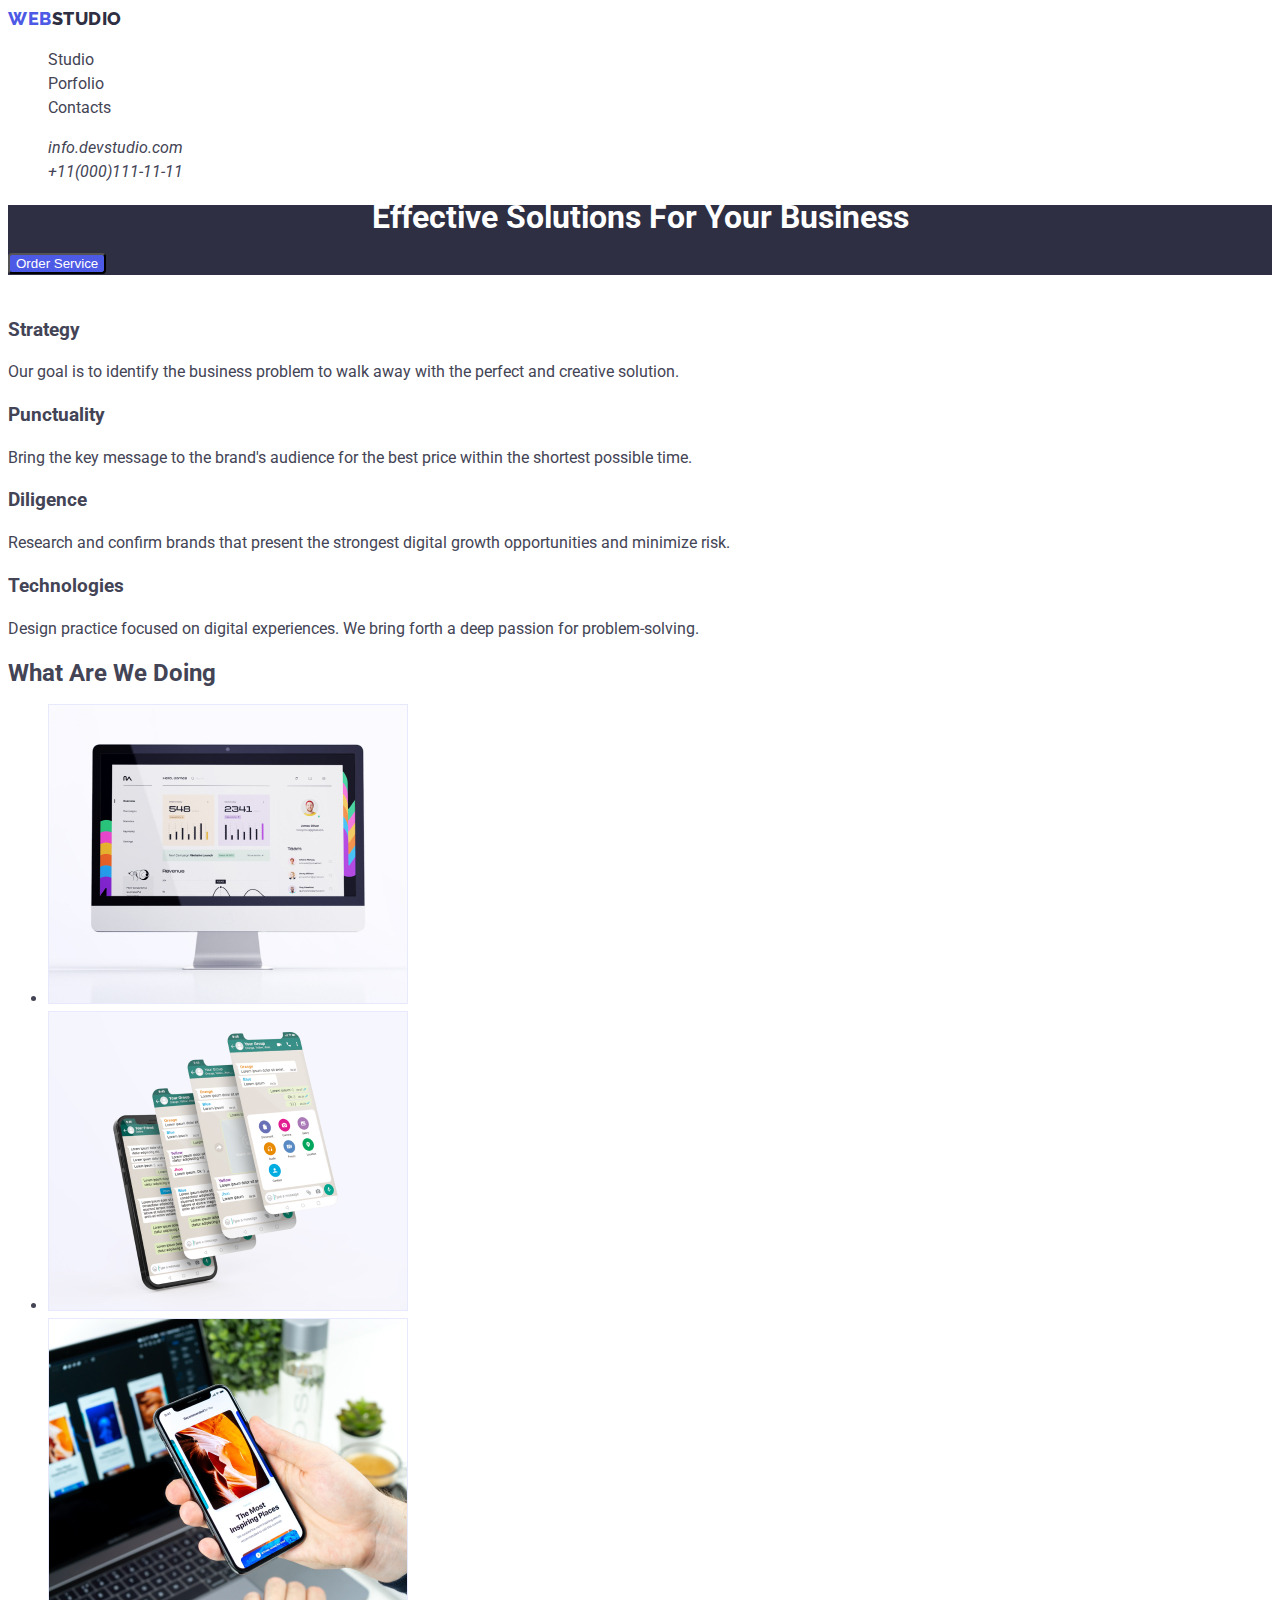
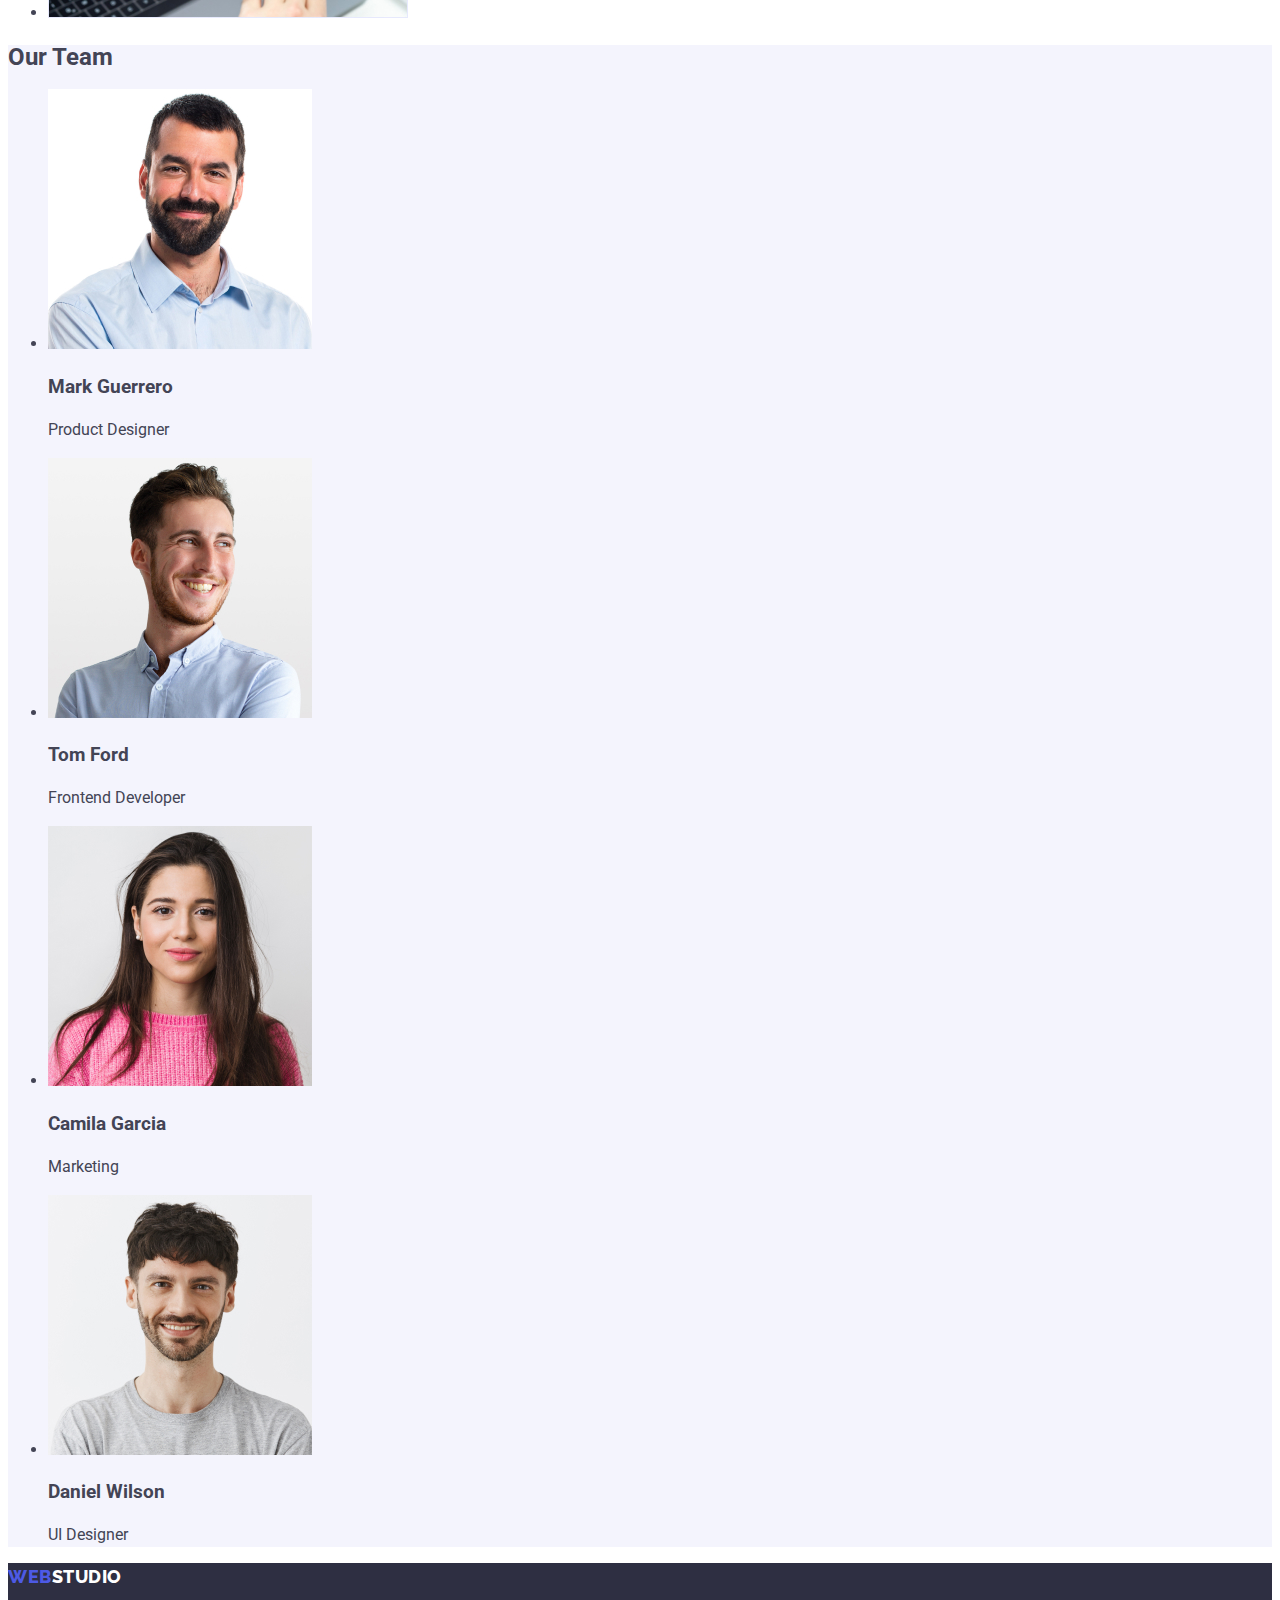
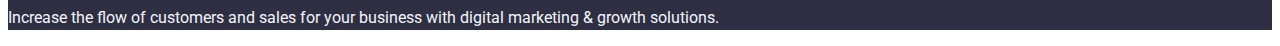
==== index.html @ 87ee0212 "firstcommit" ====
<!DOCTYPE html>
<html lang="en">
    <head>
        <title>Web Studio</title>
        <meta charset="utf-8" />
        <meta name="description" content="Studio Website" />
        <link rel="stylesheet" href="./css/styles.css"/>
        <link rel="stylesheet" href="modern-normalize.css" />
        <link href="https://fonts.googleapis.com/css2?family=Raleway:wght@800&family=Roboto:wght@400;500;700;900&display=swap"
            rel="stylesheet">
    </head>
    <body>
        <!--header-->
        <header class="main-header">
            <nav>
                <a class="main" href="index.html">WEB<span class="mainpage">STUDIO</span></a>
                  <ul class="link">
                    <li><a class="main-link active" href="index.html">Studio</a></li>
                    <li><a class="main-link" href="portfolio.html">Porfolio</a></li>
                    <li><a class="main-link" href="/">Contacts</a></li>
                  </ul>
            </nav>
            <address>
                <ul class="link">
                    <li><a class="main-link" href="/">info.devstudio.com</a></li>
                    <li><a class="main-link" href="/">+11(000)111-11-11</a></li>
                </ul>
            </address>
            </header>
        <!--Main Section-->
        <main>
            <section class="hero">
                <h1 class="heading">Effective Solutions For Your Business</h1>
                <button class="order" type="button">Order Service</button>
            </section>
    
            <section>
            <h2 hidden>Features</h2>
            <ul class="features">
                <li class="feature">
                    <h3>Strategy</h3>
                    <p class="description">Our goal is to identify the business
                    problem to walk away with the perfect
                    and creative solution.</p>
                </li>
            
                <li class="feature">
                    <h3>Punctuality</h3>
                    <p class="description">Bring the key message to the
                    brand's audience for the best price
                    within the shortest possible time.</p>
                </li>
            
                <li class="feature">
                    <h3>Diligence</h3>
                    <p class="description">Research and confirm brands that
                    present the strongest digital growth
                    opportunities and minimize risk.</p>
                </li>
            
                <li class="feature">
                    <h3>Technologies</h3>
                    <p class="description">Design practice focused on digital
                    experiences. We bring forth a deep
                    passion for problem-solving.</p>
                </li>
            </ul>
            </section>

            <section>
                <h2>What Are We Doing</h2>
                
                <ul>
                    <li class="task"><img src="images/tech1.jpg" alt="monitor" width="360"/></li>
                    <li class="task"><img src="images/tech2.jpg" alt="phoneapp" width="360"/></li>
                    <li class="task"><img src="images/tech3.jpg" alt="handyphone" width="360"/></li>
                </ul>
            </section>

            <section class="team">
                <h2>Our Team</h2>
                <ul class="teams">
                    <li><img class="member" src="images/team1.jpg" alt="Mark Guerrero" width="264"/>
                        <h3>Mark Guerrero</h3>
                        <p>Product Designer</p>
                    </li>
                    <li><img class="member" src="images/team2.jpg" alt="Tom Ford" width="264"/>
                        <h3>Tom Ford</h3>
                        <p>Frontend Developer</p>
                    </li>
                    <li>
                        <img class="member" src="images/team3.jpg" alt="Camila Garcia" width="264"/>
                        <h3>Camila Garcia</h3>
                        <p>Marketing</p>
                    </li>
                    <li>
                        <img class="member" src="images/team4.jpg" alt="Daniel Wilson" width="264"/>
                        <h3>Daniel Wilson</h3>
                        <p>UI Designer</p>
                    </li>
                </ul>    
            </section>
        </main>
        <!--Footer-->
        <footer class="footer">
            <a class="logo" href="index.html">WEB<span class="pagelogo">STUDIO</span></a>
            <p>Increase the flow of customers and
               sales for your business with digital
               marketing & growth solutions.</p>

        </footer>
    </body>
</html>
---- css/styles.css ----
:root {
  --primary: #4D5AE5;
  --cta: #404BBF;
  --dark: #2E2F42;
  --primary-text: #434455;
  --background-grey: #2E2F42;
  --background-white: #FFFFFF;
  --accent-color: #F4F4FD;
  --accent-cornflower: #E7E9FC;
}

body {
  font-family: 'Roboto', sans-serif;
  background-color: var(--background-white);
  color: var(--primary-text);
  font-size: 16px;
  line-height: 1.5em;
}

/* logoandfoot */
.main-link:hover,
.logo,
.main,
.pagelogo,
.mainpage {
  color: var(--cta);
  cursor: pointer;
  text-decoration: none;
}

.logo {
  color: var(--primary);
  font-family: 'Raleway', sans-serif;
  font-size: 18px;
  font-style: normal;
  font-weight: 800;
  line-height: 1.5;
  letter-spacing: 0.54px;
  text-transform: uppercase;
}

.pagelogo {
  color: white;
}

.main-link {
  color: var(--primary-text);
  text-decoration: none;
}

.link {
  list-style: none;
}

.hero,
.footer,
title {
  background-color: var(--background-grey);
  font-family: Roboto, sans-serif;
  color: var(--accent-color);
  text-decoration: none;
}

.heading {
  color: var(--background-white);
  text-align: center;
}
/* orderbtn */
.order {
  border-radius: 4px;
  background-color: var(--primary);
  color: var(--background-white);
}

.order:hover {
  background-color: var(--cta);
  color: var(--background-white)
}

.main {
  color: var(--primary);
  font-family: 'Raleway', sans-serif;
  font-size: 18px;
  font-style: normal;
  font-weight: 800;
  line-height: 1.2;
  letter-spacing: 0.54px;
  text-transform: uppercase;
}

.mainpage {
  color: var(--background-grey);
  font-family: Raleway;
  font-size: 18px;
  font-style: normal;
  font-weight: 800;
  line-height: 21px;
  letter-spacing: 0.54px;
  text-transform: uppercase;
}

.team {
  background-color: var(--accent-color);
}

.features {
  display: inline;
}
/* portfolio btn*/
.select {
  list-style: none;
}

.selects {
  border-radius: 4px;
  border: 1px solid var(--accent-cornflower);
  background: var(--accent-color);
  display: flex;
  padding: 12px 24px;
  justify-content: center;
  align-items: center;
  color: var(--primary);
  text-align: center;
  font-family: 'Roboto', sans-serif;
  font-size: 16px;
  font-style: normal;
  font-weight: 500;
  list-style: none;
}

.selects:hover {
  background-color: var(--primary);
  color: var(--background-white);
}
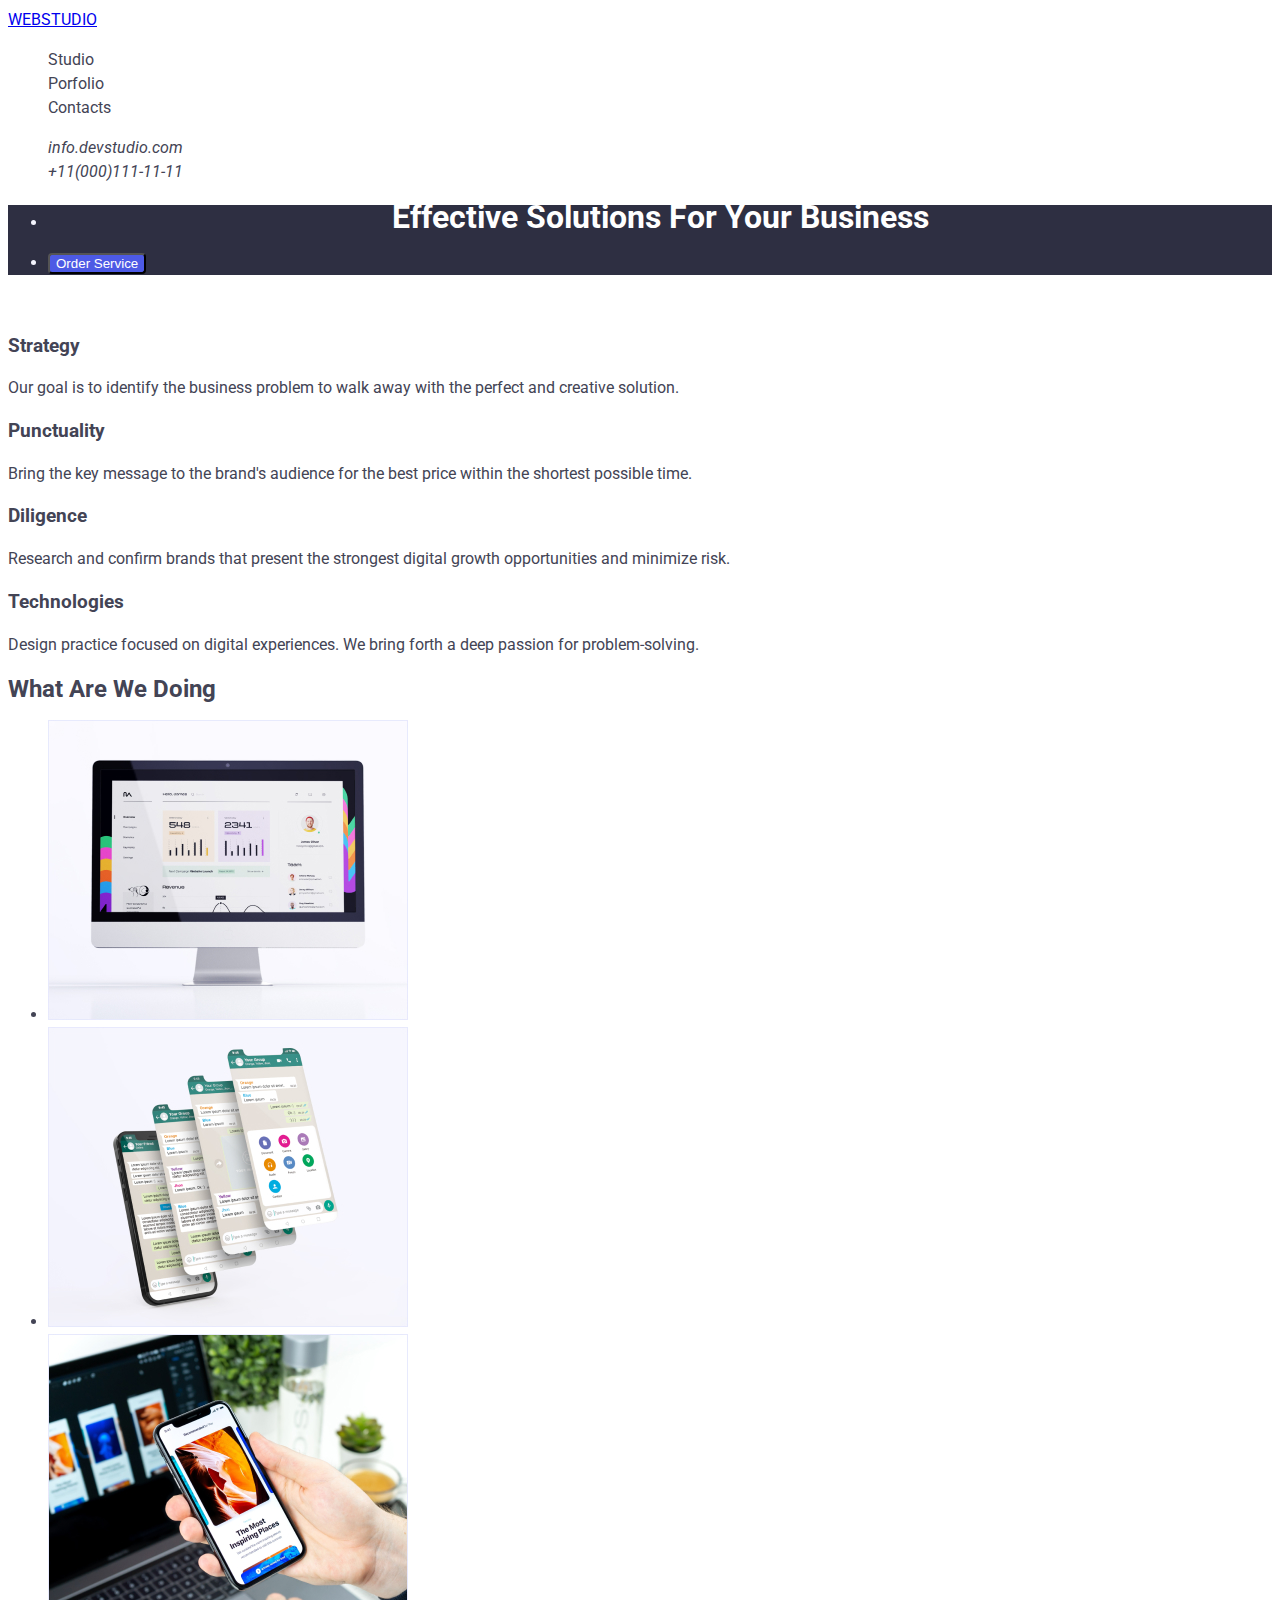
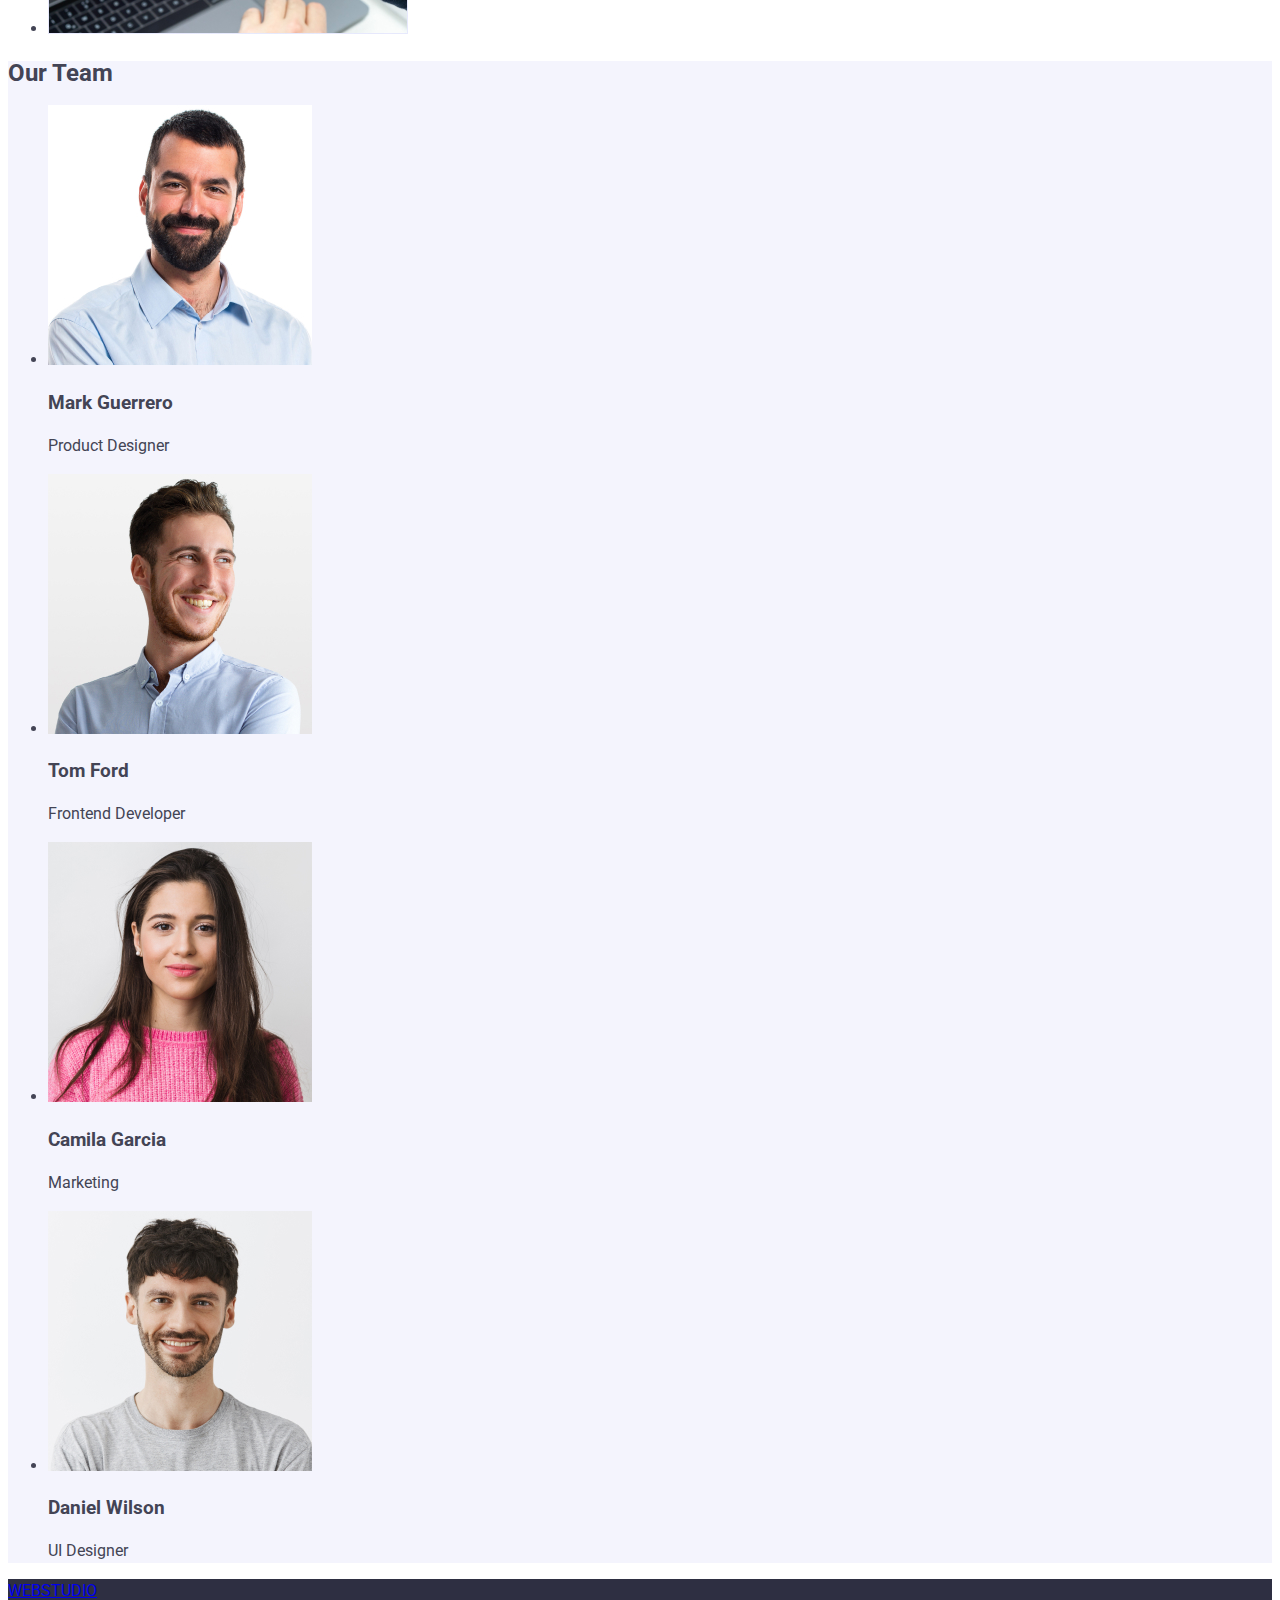
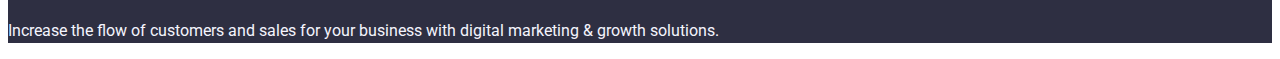
==== commit 6bc21cd3: "index" ====
--- a/index.html
+++ b/index.html
@@ -1,24 +1,28 @@
 <!DOCTYPE html>
 <html lang="en">
-    <head>
-        <title>Web Studio</title>
-        <meta charset="utf-8" />
-        <meta name="description" content="Studio Website" />
-        <link rel="stylesheet" href="./css/styles.css"/>
-        <link rel="stylesheet" href="modern-normalize.css" />
-        <link href="https://fonts.googleapis.com/css2?family=Raleway:wght@800&family=Roboto:wght@400;500;700;900&display=swap"
-            rel="stylesheet">
-    </head>
-    <body>
+
+<head>
+    <title>Web Studio</title>
+    <meta charset="utf-8" />
+    <meta name="description" content="Studio Website" />
+    <link rel="stylesheet" href="./css/styles.css" />
+    <link rel="stylesheet" href="modern-normalize.css" />
+    <link
+        href="https://fonts.googleapis.com/css2?family=Raleway:wght@800&family=Roboto:wght@400;500;700;900&display=swap"
+        rel="stylesheet">
+</head>
+
+<body>
+    <div class="container">
         <!--header-->
         <header class="main-header">
-            <nav>
-                <a class="main" href="index.html">WEB<span class="mainpage">STUDIO</span></a>
-                  <ul class="link">
-                    <li><a class="main-link active" href="index.html">Studio</a></li>
+            <nav class="nav">
+                <a class="main-logo" href="index.html">WEB<span class="main-header-logo">STUDIO</span></a>
+                <ul class="link">
+                    <li><a class="main-link" href="index.html">Studio</a></li>
                     <li><a class="main-link" href="portfolio.html">Porfolio</a></li>
                     <li><a class="main-link" href="/">Contacts</a></li>
-                  </ul>
+                </ul>
             </nav>
             <address>
                 <ul class="link">
@@ -26,88 +30,102 @@
                     <li><a class="main-link" href="/">+11(000)111-11-11</a></li>
                 </ul>
             </address>
-            </header>
+        </header>
         <!--Main Section-->
         <main>
-            <section class="hero">
-                <h1 class="heading">Effective Solutions For Your Business</h1>
-                <button class="order" type="button">Order Service</button>
-            </section>
-    
-            <section>
-            <h2 hidden>Features</h2>
-            <ul class="features">
-                <li class="feature">
-                    <h3>Strategy</h3>
-                    <p class="description">Our goal is to identify the business
-                    problem to walk away with the perfect
-                    and creative solution.</p>
-                </li>
-            
-                <li class="feature">
-                    <h3>Punctuality</h3>
-                    <p class="description">Bring the key message to the
-                    brand's audience for the best price
-                    within the shortest possible time.</p>
-                </li>
-            
-                <li class="feature">
-                    <h3>Diligence</h3>
-                    <p class="description">Research and confirm brands that
-                    present the strongest digital growth
-                    opportunities and minimize risk.</p>
-                </li>
-            
-                <li class="feature">
-                    <h3>Technologies</h3>
-                    <p class="description">Design practice focused on digital
-                    experiences. We bring forth a deep
-                    passion for problem-solving.</p>
-                </li>
-            </ul>
-            </section>
-
-            <section>
-                <h2>What Are We Doing</h2>
-                
-                <ul>
-                    <li class="task"><img src="images/tech1.jpg" alt="monitor" width="360"/></li>
-                    <li class="task"><img src="images/tech2.jpg" alt="phoneapp" width="360"/></li>
-                    <li class="task"><img src="images/tech3.jpg" alt="handyphone" width="360"/></li>
+            <section class="section about">
+                <ul class="hero">
+                    <li>
+                        <h1 class="heading">Effective Solutions For Your Business</h1>
+                    </li>
+                    <li><button class="order" type="button">Order Service</button></li>
                 </ul>
             </section>
 
-            <section class="team">
-                <h2>Our Team</h2>
+            <section class="section">
+                <h2 hidden>Features</h2>
+                <ul class="features">
+                    <li class="feature">
+                        <h3>Strategy</h3>
+                        <p class="description">Our goal is to identify the business
+                            problem to walk away with the perfect
+                            and creative solution.</p>
+                    </li>
+
+                    <li class="feature">
+                        <h3>Punctuality</h3>
+                        <p class="description">Bring the key message to the
+                            brand's audience for the best price
+                            within the shortest possible time.</p>
+                    </li>
+
+                    <li class="feature">
+                        <h3>Diligence</h3>
+                        <p class="description">Research and confirm brands that
+                            present the strongest digital growth
+                            opportunities and minimize risk.</p>
+                    </li>
+
+                    <li class="feature">
+                        <h3>Technologies</h3>
+                        <p class="description">Design practice focused on digital
+                            experiences. We bring forth a deep
+                            passion for problem-solving.</p>
+                    </li>
+                </ul>
+            </section>
+
+            <section class="section services">
+                <h2>What Are We Doing</h2>
+
+                <ul class="task">
+                    <li class="tasks"><img src="images/tech1.jpg" alt="monitor" width="360" /></li>
+                    <li class="tasks"><img src="images/tech2.jpg" alt="phoneapp" width="360" /></li>
+                    <li class="tasks"><img src="images/tech3.jpg" alt="handyphone" width="360" /></li>
+                </ul>
+            </section>
+
+            <section class="section team">
+                <h2 class="team-title">Our Team</h2>
                 <ul class="teams">
-                    <li><img class="member" src="images/team1.jpg" alt="Mark Guerrero" width="264"/>
-                        <h3>Mark Guerrero</h3>
-                        <p>Product Designer</p>
+                    <li><img class="member" src="images/team1.jpg" alt="Mark Guerrero" width="264" />
+                        <div clas="member-list">
+                            <h3>Mark Guerrero</h3>
+                            <p>Product Designer</p>
+                        </div>
                     </li>
-                    <li><img class="member" src="images/team2.jpg" alt="Tom Ford" width="264"/>
-                        <h3>Tom Ford</h3>
-                        <p>Frontend Developer</p>
+                    <li><img class="member" src="images/team2.jpg" alt="Tom Ford" width="264" />
+                        <div clas="member-list">
+                            <h3>Tom Ford</h3>
+                            <p>Frontend Developer</p>
+                        </div>
                     </li>
                     <li>
-                        <img class="member" src="images/team3.jpg" alt="Camila Garcia" width="264"/>
-                        <h3>Camila Garcia</h3>
-                        <p>Marketing</p>
+                        <img class="member" src="images/team3.jpg" alt="Camila Garcia" width="264" />
+                        <div clas="member-list">
+                            <h3>Camila Garcia</h3>
+                            <p>Marketing</p>
+                        </div>
                     </li>
                     <li>
-                        <img class="member" src="images/team4.jpg" alt="Daniel Wilson" width="264"/>
-                        <h3>Daniel Wilson</h3>
-                        <p>UI Designer</p>
+                        <img class="member" src="images/team4.jpg" alt="Daniel Wilson" width="264" />
+                        <div clas="member-list">
+                            <h3>Daniel Wilson</h3>
+                            <p>UI Designer</p>
+                        </div>
                     </li>
-                </ul>    
+                </ul>
             </section>
         </main>
         <!--Footer-->
         <footer class="footer">
-            <a class="logo" href="index.html">WEB<span class="pagelogo">STUDIO</span></a>
+            <a class="footerlogo" href="index.html">WEB<span class="footer-logo">STUDIO</span></a>
             <p>Increase the flow of customers and
-               sales for your business with digital
-               marketing & growth solutions.</p>
+                sales for your business with digital
+                marketing & growth solutions.</p>
 
         </footer>
-    </body>
-</html>
+    </div>
+</body>
+
+</html>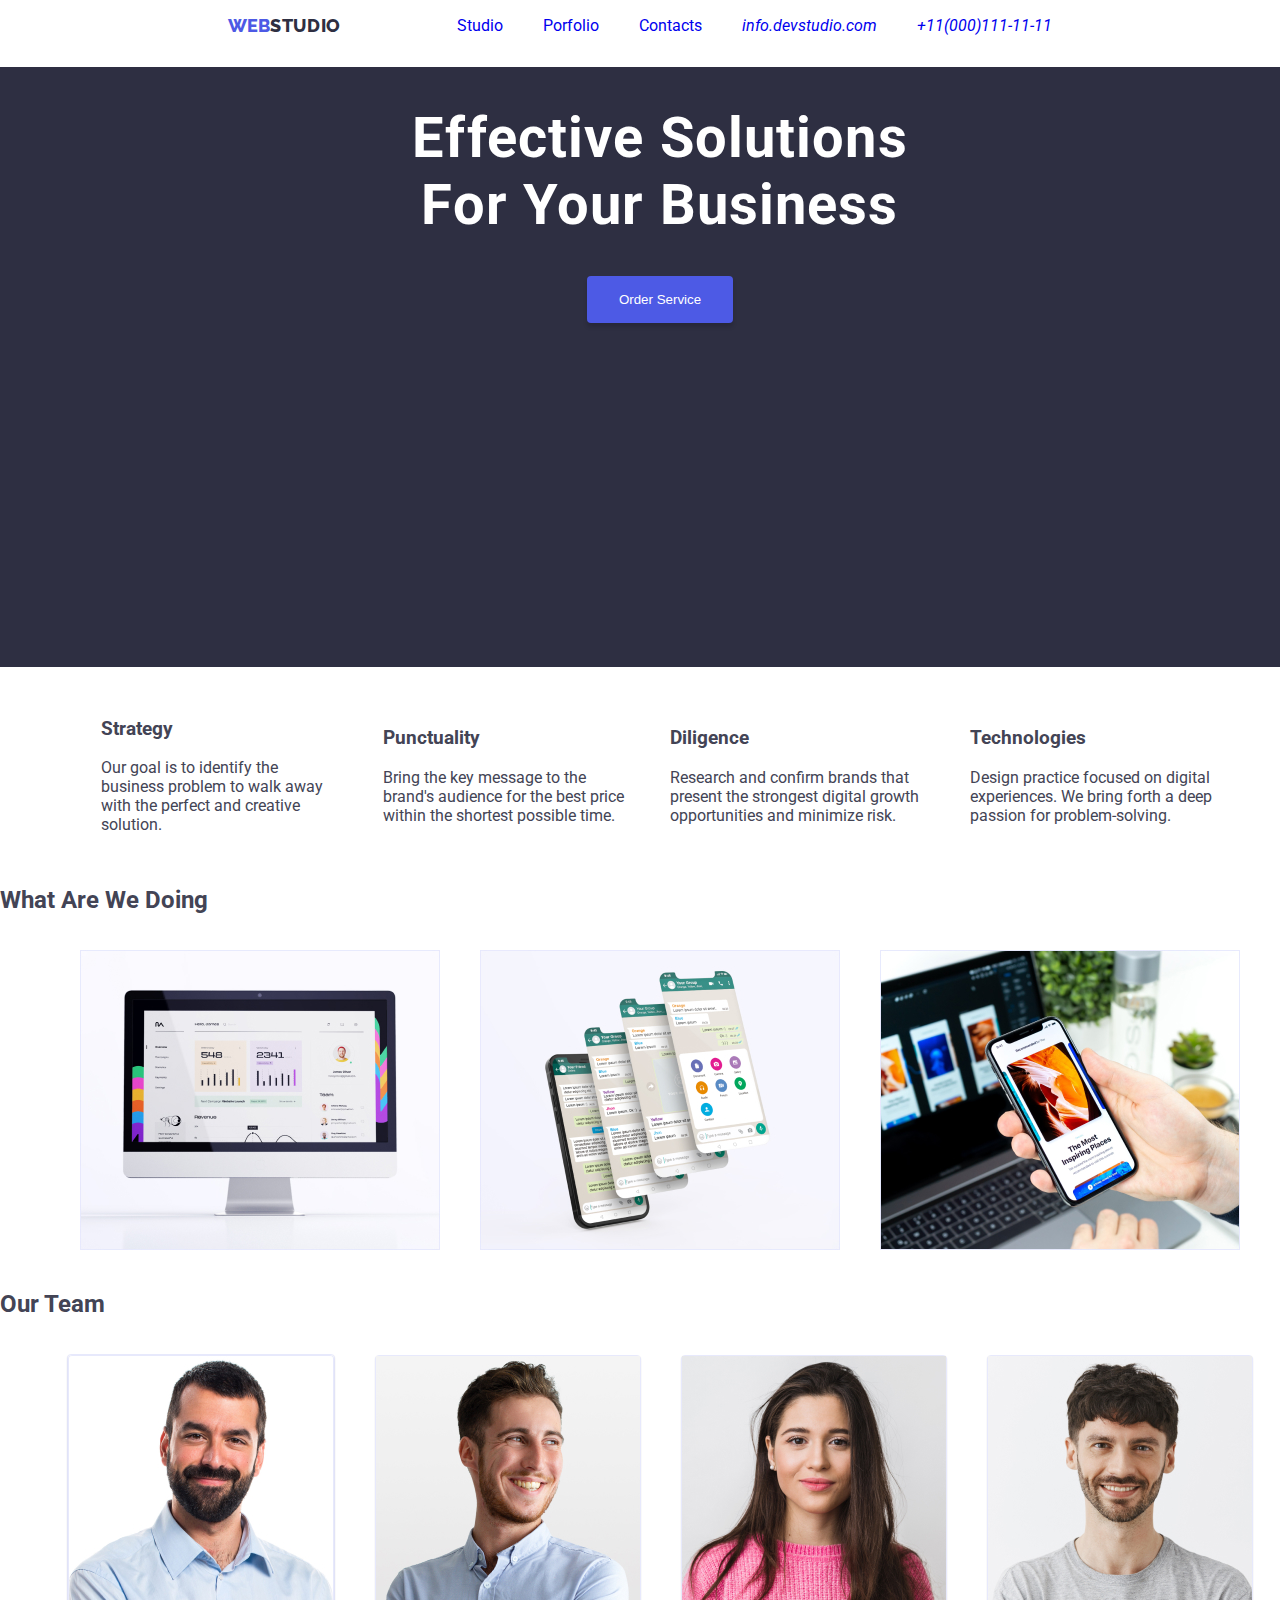
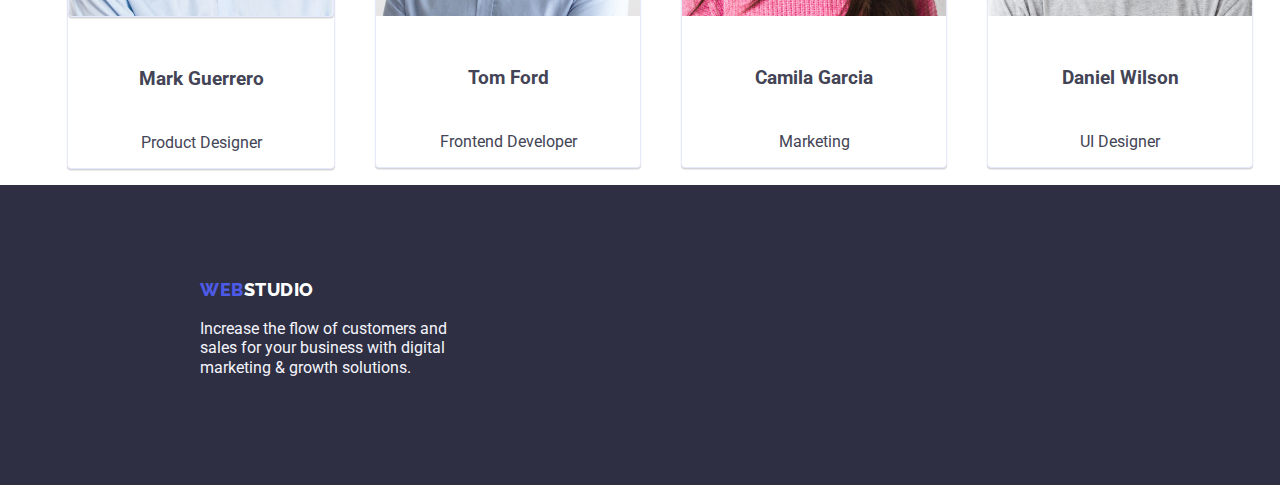
==== commit 184c09cd: "membertitle" ====
--- a/index.html
+++ b/index.html
@@ -13,9 +13,9 @@
 </head>
 
 <body>
-    <div class="container">
-        <!--header-->
-        <header class="main-header">
+    <!--header-->
+    <header class="main-header">
+        <div class="container">
             <nav class="nav">
                 <a class="main-logo" href="index.html">WEB<span class="main-header-logo">STUDIO</span></a>
                 <ul class="link">
@@ -30,20 +30,22 @@
                     <li><a class="main-link" href="/">+11(000)111-11-11</a></li>
                 </ul>
             </address>
-        </header>
-        <!--Main Section-->
-        <main>
-            <section class="section about">
-                <ul class="hero">
-                    <li>
-                        <h1 class="heading">Effective Solutions For Your Business</h1>
-                    </li>
-                    <li><button class="order" type="button">Order Service</button></li>
-                </ul>
-            </section>
+        </div>
+    </header>
+    <!--Main Section-->
+    <main>
+        <section class="section about">
+            <ul class="hero">
+                <li>
+                    <h1 class="heading">Effective Solutions For Your Business</h1>
+                </li>
+                <li><button class="order" type="button">Order Service</button></li>
+            </ul>
+        </section>
 
-            <section class="section">
-                <h2 hidden>Features</h2>
+        <section class="section">
+            <h2 hidden>Features</h2>
+            <div class="container">
                 <ul class="features">
                     <li class="feature">
                         <h3>Strategy</h3>
@@ -73,59 +75,61 @@
                             passion for problem-solving.</p>
                     </li>
                 </ul>
-            </section>
+            </div>
+        </section>
 
-            <section class="section services">
-                <h2>What Are We Doing</h2>
+        <section class="section services">
+            <h2>What Are We Doing</h2>
+            <div class="container">
+            <ul class="task">
+                <li class="tasks"><img src="images/tech1.jpg" alt="monitor" width="360" /></li>
+                <li class="tasks"><img src="images/tech2.jpg" alt="phoneapp" width="360" /></li>
+                <li class="tasks"><img src="images/tech3.jpg" alt="handyphone" width="360" /></li>
+            </ul>
+            </div>
+        </section>
 
-                <ul class="task">
-                    <li class="tasks"><img src="images/tech1.jpg" alt="monitor" width="360" /></li>
-                    <li class="tasks"><img src="images/tech2.jpg" alt="phoneapp" width="360" /></li>
-                    <li class="tasks"><img src="images/tech3.jpg" alt="handyphone" width="360" /></li>
-                </ul>
-            </section>
-
-            <section class="section team">
-                <h2 class="team-title">Our Team</h2>
-                <ul class="teams">
-                    <li><img class="member" src="images/team1.jpg" alt="Mark Guerrero" width="264" />
-                        <div clas="member-list">
+        <section class="section team">
+            <h2> Our Team </h2>
+            <div class="container">
+            <ul class="teams">
+                <li class="member"><img class="member" src="images/team1.jpg" alt="Mark Guerrero" width="264" />
+                        <div class="member-list">
                             <h3>Mark Guerrero</h3>
                             <p>Product Designer</p>
                         </div>
-                    </li>
-                    <li><img class="member" src="images/team2.jpg" alt="Tom Ford" width="264" />
-                        <div clas="member-list">
+                </li>
+                <li class="member"><img src="images/team2.jpg" alt="Tom Ford" width="264" />
+                        <div class="member-list">
                             <h3>Tom Ford</h3>
                             <p>Frontend Developer</p>
                         </div>
-                    </li>
-                    <li>
-                        <img class="member" src="images/team3.jpg" alt="Camila Garcia" width="264" />
-                        <div clas="member-list">
+                </li>   
+                <li class="member">
+                     <img src="images/team3.jpg" alt="Camila Garcia" width="264" />
+                        <div class="member-list">
                             <h3>Camila Garcia</h3>
                             <p>Marketing</p>
                         </div>
-                    </li>
-                    <li>
-                        <img class="member" src="images/team4.jpg" alt="Daniel Wilson" width="264" />
-                        <div clas="member-list">
+                </li>
+                <li class="member">
+                     <img src="images/team4.jpg" alt="Daniel Wilson" width="264" />
+                        <div class="member-list">
                             <h3>Daniel Wilson</h3>
                             <p>UI Designer</p>
                         </div>
-                    </li>
-                </ul>
-            </section>
-        </main>
-        <!--Footer-->
-        <footer class="footer">
-            <a class="footerlogo" href="index.html">WEB<span class="footer-logo">STUDIO</span></a>
-            <p>Increase the flow of customers and
-                sales for your business with digital
-                marketing & growth solutions.</p>
+                </li>
+            </ul>
+        </section>
+    </main>
+    <!--Footer-->
+    <footer class="footer">
+        <a class="footerlogo" href="index.html">WEB<span class="footer-logo">STUDIO</span></a>
+        <p>Increase the flow of customers and
+            sales for your business with digital
+            marketing & growth solutions.</p>
 
-        </footer>
-    </div>
+    </footer>
 </body>
 
 </html>--- a/css/styles.css
+++ b/css/styles.css
@@ -14,45 +14,185 @@
   background-color: var(--background-white);
   color: var(--primary-text);
   font-size: 16px;
-  line-height: 1.5em;
+  margin: 0;
+  padding: 0;
+}
+
+.nav {
+  display: flex;
+  justify-content: space-between;
+  align-items: center;
+  gap: 76px;
+}
+
+.container {
+  display: flex;
+  justify-content: center;
+  align-items: center;
+  max-width: 1158px;
+  width: 100%;
+  margin: 0 auto;
 }
 
 /* logoandfoot */
 .main-link:hover,
-.logo,
-.main,
-.pagelogo,
-.mainpage {
+.footerlogo,
+.main-logo,
+.footer-logo,
+.main-header-logo {
   color: var(--cta);
   cursor: pointer;
   text-decoration: none;
 }
 
-.logo {
+.main-logo {
   color: var(--primary);
   font-family: 'Raleway', sans-serif;
   font-size: 18px;
-  font-style: normal;
-  font-weight: 800;
-  line-height: 1.5;
+  font-weight: 800;
+  line-height: 1.2;
+  display: flex;
+  align-items: center;
+}
+
+.main-header-logo {
+  color: var(--background-grey);
+  font-family: Raleway;
+  font-size: 18px;
+  font-style: normal;
+  font-weight: 800;
+  line-height: 21px;
   letter-spacing: 0.54px;
   text-transform: uppercase;
-}
-
-.pagelogo {
-  color: white;
+
 }
 
 .main-link {
-  color: var(--primary-text);
+  text-decoration: none;
+}
+
+.main-header {
+  display: flex;
+  justify-content:space-between;
+  align-items: center;
+  width: 100%;
+  margin: 0;
+  
+}
+.heading {
+  color: var(--background-white);
+  text-align: center;
+  font-family: "Roboto", sans-serif;
+  font-weight: 700;
+  font-size: 56px;
+  line-height: 1.2;
+  font-style: normal;
+  width: 496px;
+  letter-spacing: 1.12px
+}
+
+.hero {
+  background-color: var(--background-grey);
+  list-style: none;
+  display: flex;
+  flex-direction: column;
+  align-items: center;
+  height: 600px;
+}
+
+/* orderbtn */
+.order {
+  border-radius: 4px;
+  background-color: var(--primary);
+  color: var(--background-white);
+  border: none;
+  cursor: pointer;
+  display: inline-flex;
+  padding: 16px 32px;
+  align-items: flex-start;
+  gap: 10px;
+  padding: 16px 32px;
+  box-shadow: 0px 4px 4px 0px rgba(0, 0, 0, 0.15);
+}
+
+.order:hover: {
+  background-color: var(--cta);
+  color: var(--background-white)
+}
+
+.features {
+  list-style: none;
+  align-items: center;
+  display: flex;
+  justify-content: space-between;
+  gap: 40px;
+}
+
+.member {
+  display: flex;
+  justify-content: center;
+  align-items: center;
+  flex-direction: column;
+  gap: 32px;
+  background: var(--background-white);
+  border: 1px solid var(--accent-cornflower);
+  box-shadow:
+      0px 2px 1px 0px rgba(46, 47, 66, 0.08),
+      0px 1px 1px 0px rgba(46, 47, 66, 0.16);
+  border-radius: 4px;
+}
+
+.member-list{
+  width: 100%;
+  display: flex;
+  flex-direction: column;
+  align-items: center;
+  gap: 8px;
+}
+
+.task,
+.teams {
+  list-style: none;
+  display: flex;
+  justify-content: space-between;
+  align-items: center;
+  gap: 40px;
+}
+
+.select {
+  display: flex;
+  list-style: none;
+  align-content: center;
+  justify-content: space-between;
+}
+.option {
+  display: flex;
+  list-style: none;
+  align-content: center;
+  justify-content: space-between;
+  flex-wrap: wrap;
+}
+
+.main-logo {
+  display: flex;
+  align-items: center;
+  font-family: "Raleway", sans-serif;
+  font-size: 18px;
+  font-style: normal;
+  font-weight: 800;
+  text-transform: uppercase;
   text-decoration: none;
 }
 
 .link {
-  list-style: none;
-}
-
-.hero,
+  color: var(--dark); 
+  list-style: none;
+  display: flex;
+  align-items: flex-start; 
+  margin-left: auto;
+  gap: 40px;
+}
+
 .footer,
 title {
   background-color: var(--background-grey);
@@ -61,63 +201,13 @@
   text-decoration: none;
 }
 
-.heading {
-  color: var(--background-white);
-  text-align: center;
-}
-/* orderbtn */
-.order {
-  border-radius: 4px;
-  background-color: var(--primary);
-  color: var(--background-white);
-}
-
-.order:hover {
-  background-color: var(--cta);
-  color: var(--background-white)
-}
-
-.main {
-  color: var(--primary);
-  font-family: 'Raleway', sans-serif;
-  font-size: 18px;
-  font-style: normal;
-  font-weight: 800;
-  line-height: 1.2;
-  letter-spacing: 0.54px;
-  text-transform: uppercase;
-}
-
-.mainpage {
-  color: var(--background-grey);
-  font-family: Raleway;
-  font-size: 18px;
-  font-style: normal;
-  font-weight: 800;
-  line-height: 21px;
-  letter-spacing: 0.54px;
-  text-transform: uppercase;
-}
-
-.team {
-  background-color: var(--accent-color);
-}
-
-.features {
-  display: inline;
-}
-/* portfolio btn*/
-.select {
-  list-style: none;
-}
-
 .selects {
   border-radius: 4px;
   border: 1px solid var(--accent-cornflower);
   background: var(--accent-color);
   display: flex;
   padding: 12px 24px;
-  justify-content: center;
+  justify-content: space-between;
   align-items: center;
   color: var(--primary);
   text-align: center;
@@ -131,4 +221,38 @@
 .selects:hover {
   background-color: var(--primary);
   color: var(--background-white);
+}
+
+.footer {
+  display: flex;
+  justify-content: center;
+  align-items: flex-start;
+  flex-direction: column;
+  background: var(--dark);
+  margin: 0;
+  height: 300px;
+  width: 100%;
+  padding: 0 200px;
+}
+.footer p{
+  font-size: 16px;
+  color: var(--accent-color);
+  width: 264px;
+  line-height: 1.2;
+  margin-top: 16px;
+}
+
+.footerlogo {
+  color: var(--primary);
+  font-family: 'Raleway', sans-serif;
+  font-size: 18px;
+  font-style: normal;
+  font-weight: 800;
+  line-height: 1.5;
+  letter-spacing: 0.54px;
+  text-transform: uppercase;
+}
+
+.footer-logo {
+  color: white;
 }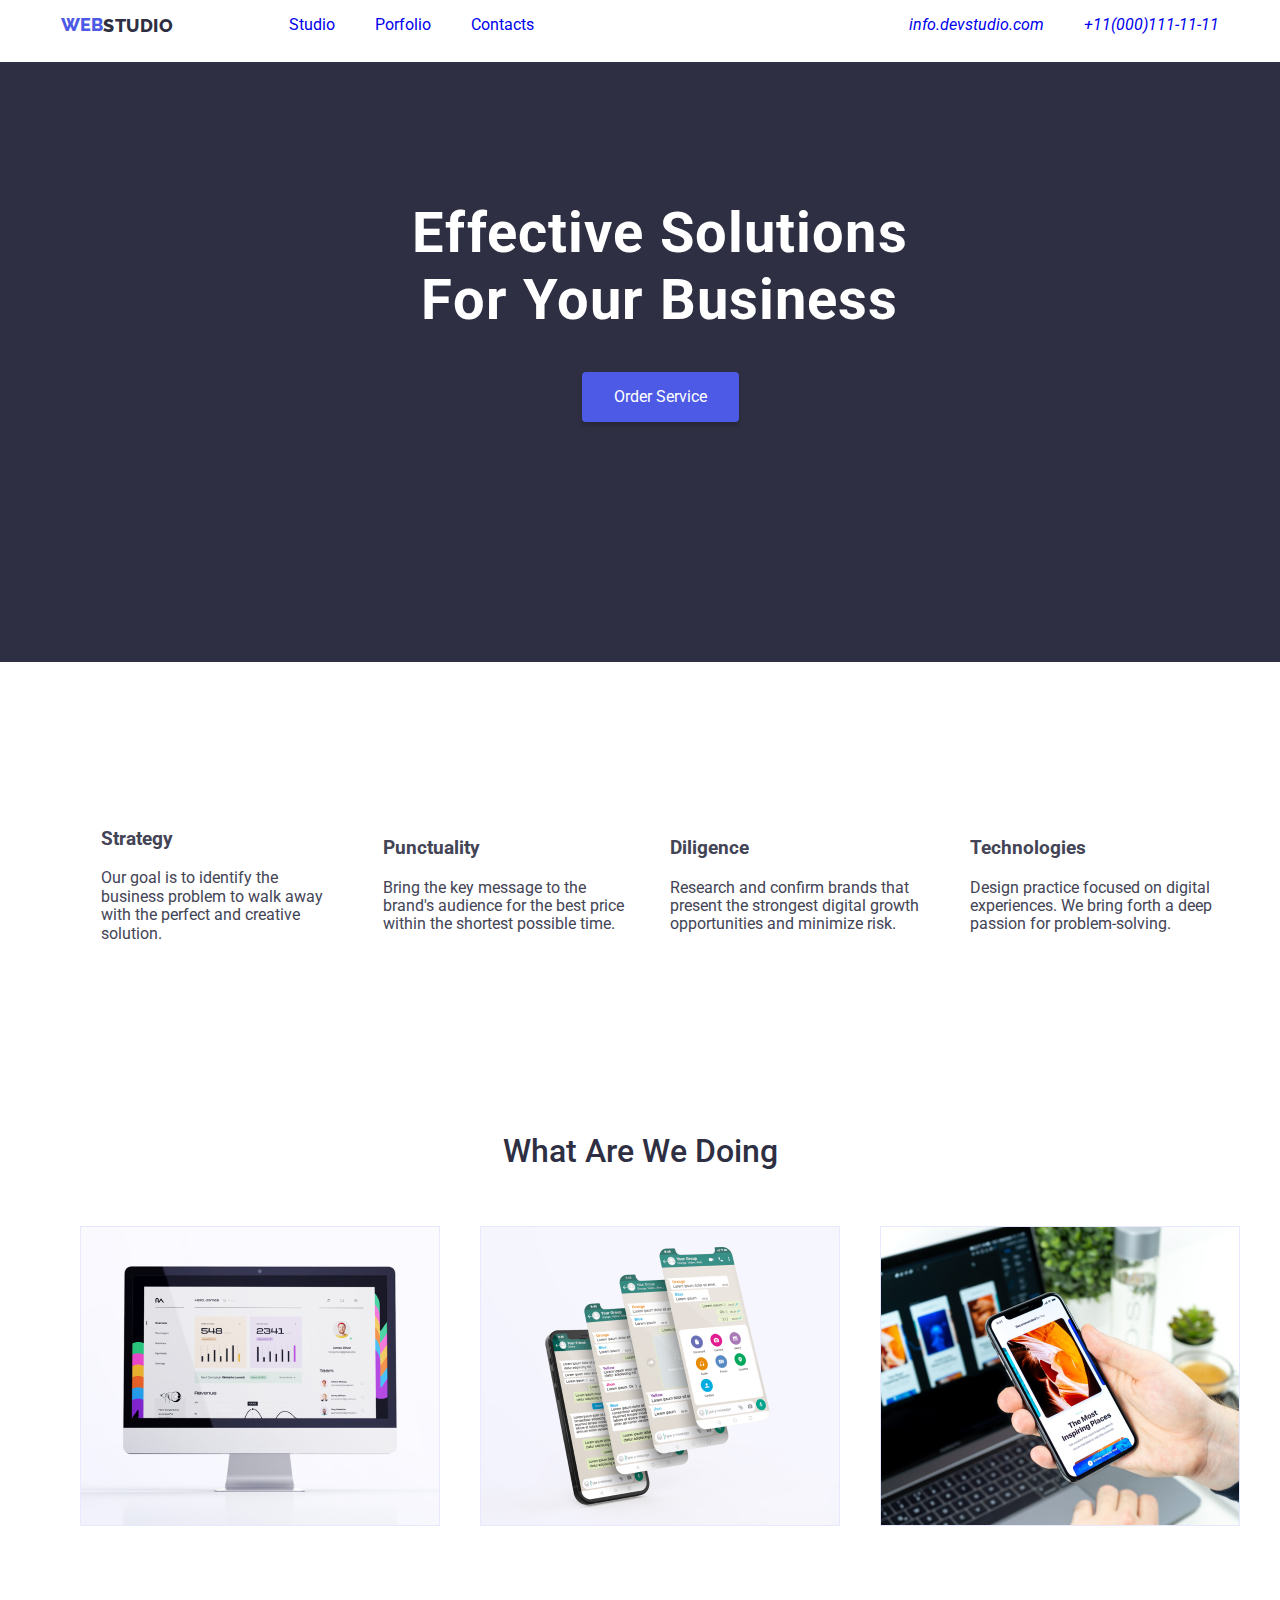
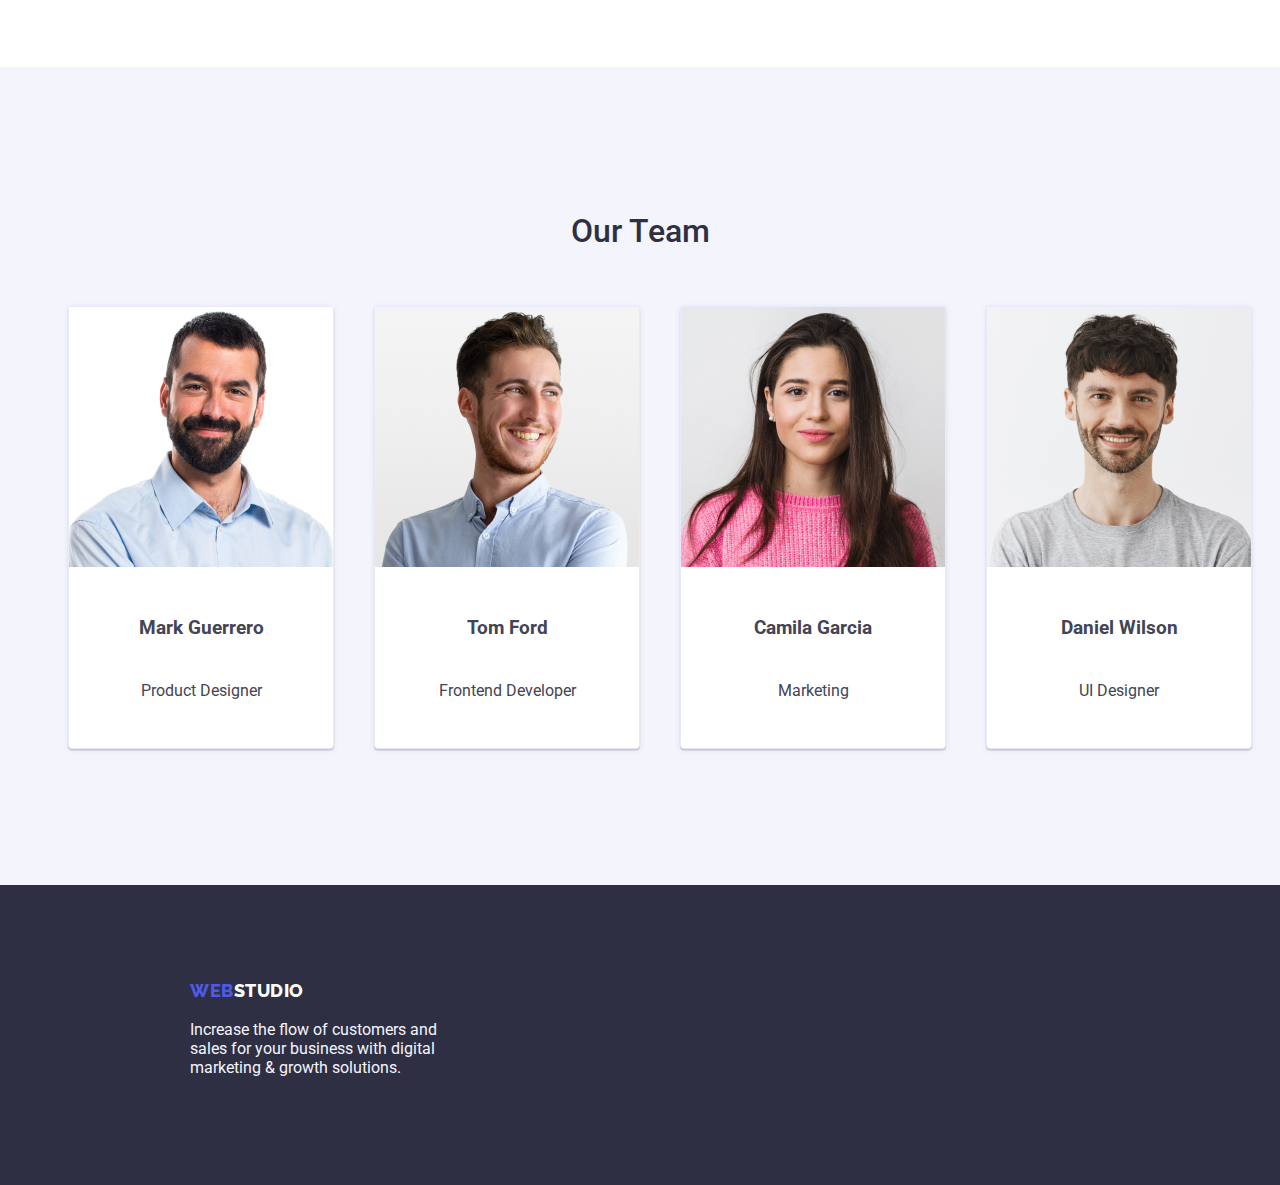
==== commit 886952aa: "finale" ====
--- a/index.html
+++ b/index.html
@@ -6,16 +6,16 @@
     <meta charset="utf-8" />
     <meta name="description" content="Studio Website" />
     <link rel="stylesheet" href="./css/styles.css" />
-    <link rel="stylesheet" href="modern-normalize.css" />
-    <link
-        href="https://fonts.googleapis.com/css2?family=Raleway:wght@800&family=Roboto:wght@400;500;700;900&display=swap"
+    <link rel="stylesheet" href="./css/modern-normalize.css" />
+    <link href="https://fonts.googleapis.com/css2?family=Raleway:wght@800&family=Roboto:wght@400;500;700;900&display=swap"
         rel="stylesheet">
 </head>
 
 <body>
     <!--header-->
+    <div class="container">
     <header class="main-header">
-        <div class="container">
+        
             <nav class="nav">
                 <a class="main-logo" href="index.html">WEB<span class="main-header-logo">STUDIO</span></a>
                 <ul class="link">
@@ -30,8 +30,9 @@
                     <li><a class="main-link" href="/">+11(000)111-11-11</a></li>
                 </ul>
             </address>
-        </div>
+        
     </header>
+    </div>
     <!--Main Section-->
     <main>
         <section class="section about">
@@ -79,7 +80,7 @@
         </section>
 
         <section class="section services">
-            <h2>What Are We Doing</h2>
+            <h2 class="task-title">What Are We Doing</h2>
             <div class="container">
             <ul class="task">
                 <li class="tasks"><img src="images/tech1.jpg" alt="monitor" width="360" /></li>
@@ -90,10 +91,10 @@
         </section>
 
         <section class="section team">
-            <h2> Our Team </h2>
+            <h2 class="teams-title"> Our Team </h2>
             <div class="container">
             <ul class="teams">
-                <li class="member"><img class="member" src="images/team1.jpg" alt="Mark Guerrero" width="264" />
+                <li class="member"><img src="images/team1.jpg" alt="Mark Guerrero" width="264" />
                         <div class="member-list">
                             <h3>Mark Guerrero</h3>
                             <p>Product Designer</p>
@@ -120,6 +121,7 @@
                         </div>
                 </li>
             </ul>
+            </div>
         </section>
     </main>
     <!--Footer-->
@@ -128,7 +130,6 @@
         <p>Increase the flow of customers and
             sales for your business with digital
             marketing & growth solutions.</p>
-
     </footer>
 </body>
 
--- a/css/styles.css
+++ b/css/styles.css
@@ -18,20 +18,41 @@
   padding: 0;
 }
 
+
 .nav {
   display: flex;
   justify-content: space-between;
   align-items: center;
   gap: 76px;
-}
-
+  margin: 0;
+
+}
+
+.address{
+  display: flex;
+  align-items: flex-start;
+  gap: 40px;
+  margin-left: auto;
+}
+
+.link{
+  display: flex;
+  align-content: flex-end;
+  gap: 40px;
+}
 .container {
   display: flex;
-  justify-content: center;
+  flex-direction: column;
+  justify-content: space-between;
   align-items: center;
   max-width: 1158px;
   width: 100%;
-  margin: 0 auto;
+  margin: auto;
+}
+
+.section {
+  padding-top: 12px;
+  padding-bottom: 120px;
 }
 
 /* logoandfoot */
@@ -77,7 +98,7 @@
   align-items: center;
   width: 100%;
   margin: 0;
-  
+  margin-left: auto;
 }
 .heading {
   color: var(--background-white);
@@ -88,7 +109,8 @@
   line-height: 1.2;
   font-style: normal;
   width: 496px;
-  letter-spacing: 1.12px
+  letter-spacing: 1.12px;
+  padding-top: 100px; 
 }
 
 .hero {
@@ -98,6 +120,8 @@
   flex-direction: column;
   align-items: center;
   height: 600px;
+  margin: 0;
+  
 }
 
 /* orderbtn */
@@ -128,6 +152,28 @@
   gap: 40px;
 }
 
+.task-title{
+  text-align: center;
+  color: var(--dark);
+  font-size: 32px;
+  font-weight: 500;
+  margin-bottom: 40px;
+}
+
+.teams-title{
+  text-align: center;
+  color: var(--dark);
+  font-size: 32px;
+  font-weight: 500;
+  margin-bottom: 40px;
+}
+
+.team {
+  flex-direction: column;
+  padding: 120px 40px;
+  background-color: var(--accent-color);
+  gap: 40px;
+}
 .member {
   display: flex;
   justify-content: center;
@@ -138,39 +184,71 @@
   border: 1px solid var(--accent-cornflower);
   box-shadow:
       0px 2px 1px 0px rgba(46, 47, 66, 0.08),
-      0px 1px 1px 0px rgba(46, 47, 66, 0.16);
+      0px 1px 1px 0px rgba(46, 47, 66, 0.16),
+      0px 1px 6px 0px rgba(46, 47, 66, 0.08);
   border-radius: 4px;
 }
-
-.member-list{
+  .member-list{
   width: 100%;
   display: flex;
   flex-direction: column;
   align-items: center;
   gap: 8px;
+  margin-bottom: 32px;
 }
 
 .task,
-.teams {
-  list-style: none;
-  display: flex;
-  justify-content: space-between;
-  align-items: center;
-  gap: 40px;
-}
-
-.select {
-  display: flex;
-  list-style: none;
-  align-content: center;
-  justify-content: space-between;
-}
+.teams, .option {
+  list-style: none;
+  display: flex;
+  justify-content: space-between;
+  align-items: center;
+  gap: 40px;
+}
+
 .option {
   display: flex;
-  list-style: none;
-  align-content: center;
-  justify-content: space-between;
   flex-wrap: wrap;
+  justify-content: space-between;
+  align-items: center;
+  row-gap: 48px;
+  column-gap: 24px;
+}
+
+.option-items {
+  display: flex;
+  flex-direction: column;
+  background: var(--white, #FFF);
+  width: calc(33.33% - 20px);
+  cursor: pointer;
+  transition: all 0.3s ease-in-out;
+
+} 
+
+.option-item-list {
+  display: flex;
+  flex-direction: column;
+  gap: 10px;
+  padding: 30px 20px;
+  border-bottom: 1px solid var(--accent-cornflower);
+  border-left: 1px solid var(--accent-cornflower);
+  border-right: 1px solid var(--accent-cornflower);
+  margin: 0;
+}
+
+.portfolio-select{
+  display: flex;
+  flex-wrap: wrap;
+  justify-content: space-between;
+  align-items: center;
+  row-gap: 48px;
+  column-gap: 24px;
+}
+
+h2 {
+  flex-wrap: wrap;
+  text-align: center;
+  justify-content: center;
 }
 
 .main-logo {
@@ -182,6 +260,7 @@
   font-weight: 800;
   text-transform: uppercase;
   text-decoration: none;
+
 }
 
 .link {
@@ -201,6 +280,7 @@
   text-decoration: none;
 }
 
+
 .selects {
   border-radius: 4px;
   border: 1px solid var(--accent-cornflower);
@@ -218,6 +298,22 @@
   list-style: none;
 }
 
+.portfolio-select {
+  display: flex;
+  list-style: none;
+  align-content: center;
+  justify-content: center;
+  gap: 24;
+}
+
+.portfolio-select-items{
+  display: flex;
+  justify-content: center;
+  align-items: center;
+  gap: 40px;
+  margin-bottom: 40px;
+}
+
 .selects:hover {
   background-color: var(--primary);
   color: var(--background-white);
@@ -226,13 +322,13 @@
 .footer {
   display: flex;
   justify-content: center;
-  align-items: flex-start;
+  align-content: flex-start;
   flex-direction: column;
   background: var(--dark);
   margin: 0;
   height: 300px;
   width: 100%;
-  padding: 0 200px;
+  padding-left: 190px;
 }
 .footer p{
   font-size: 16px;
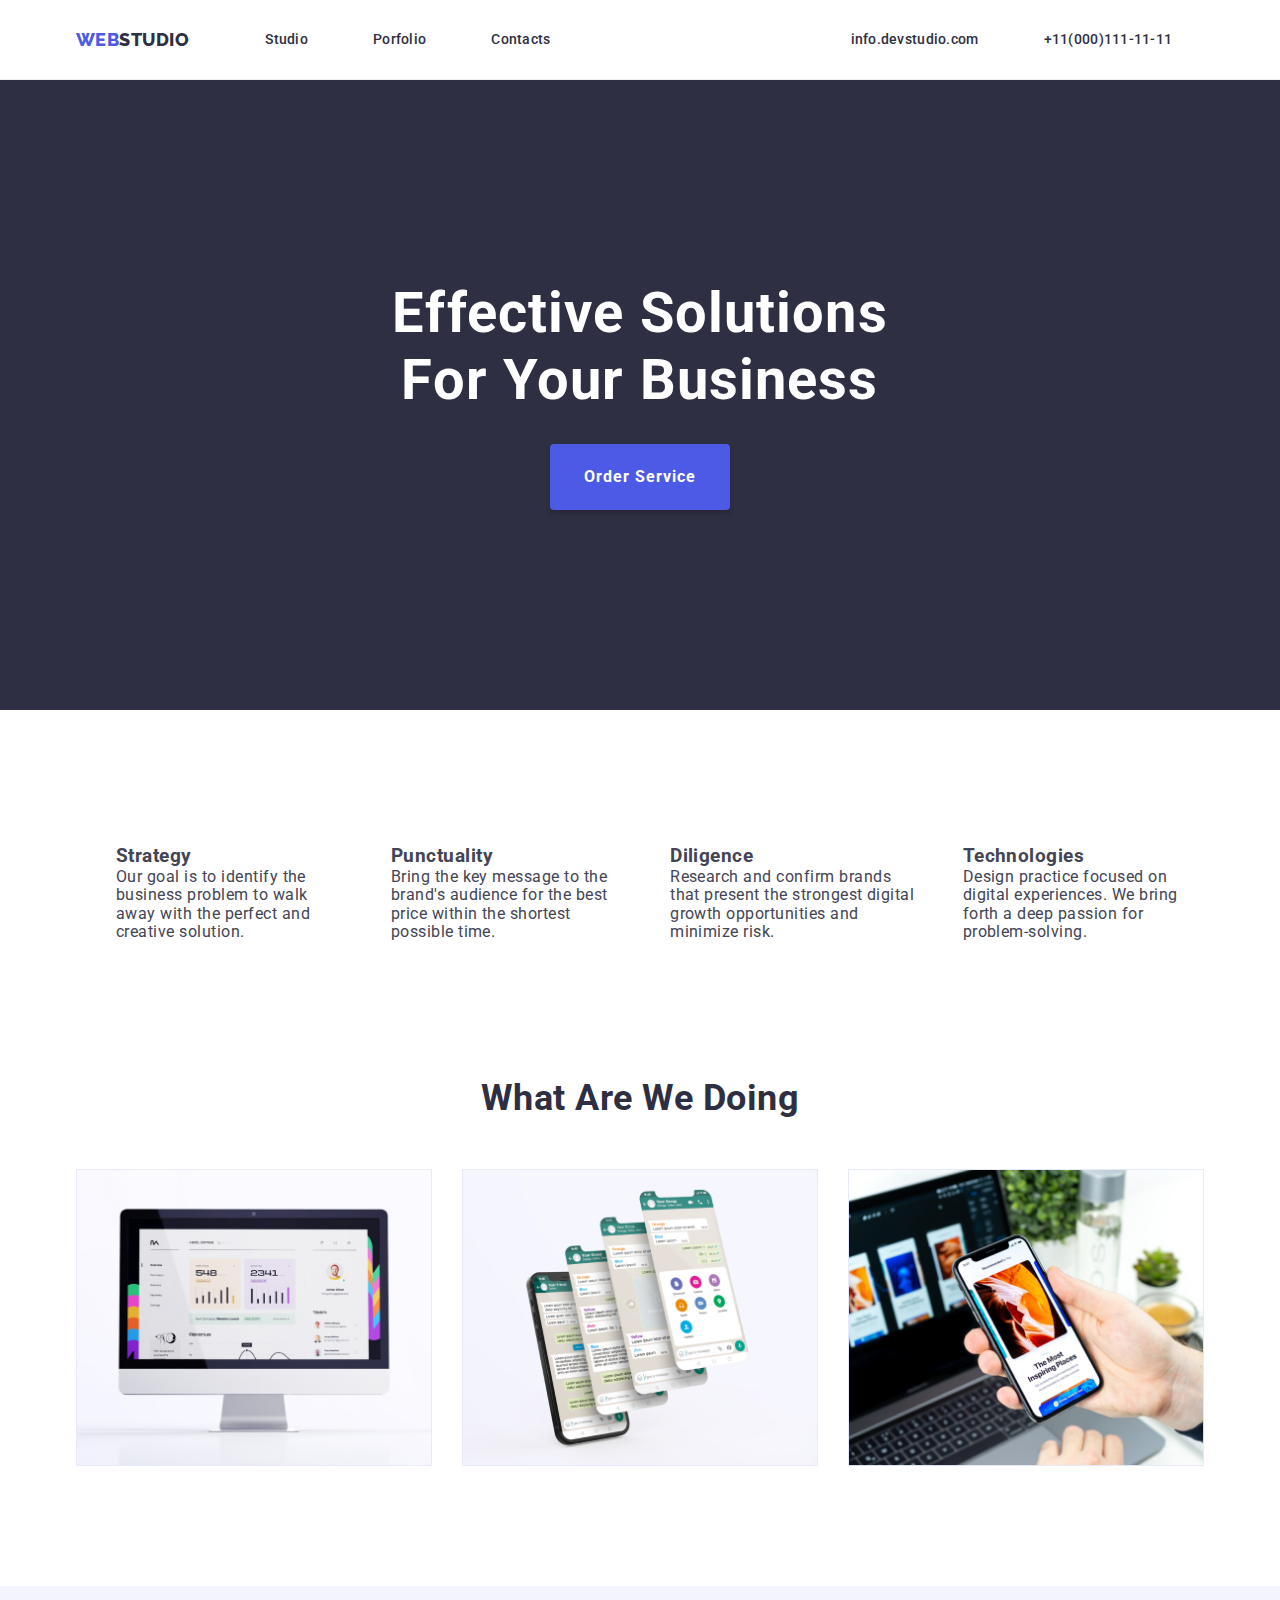
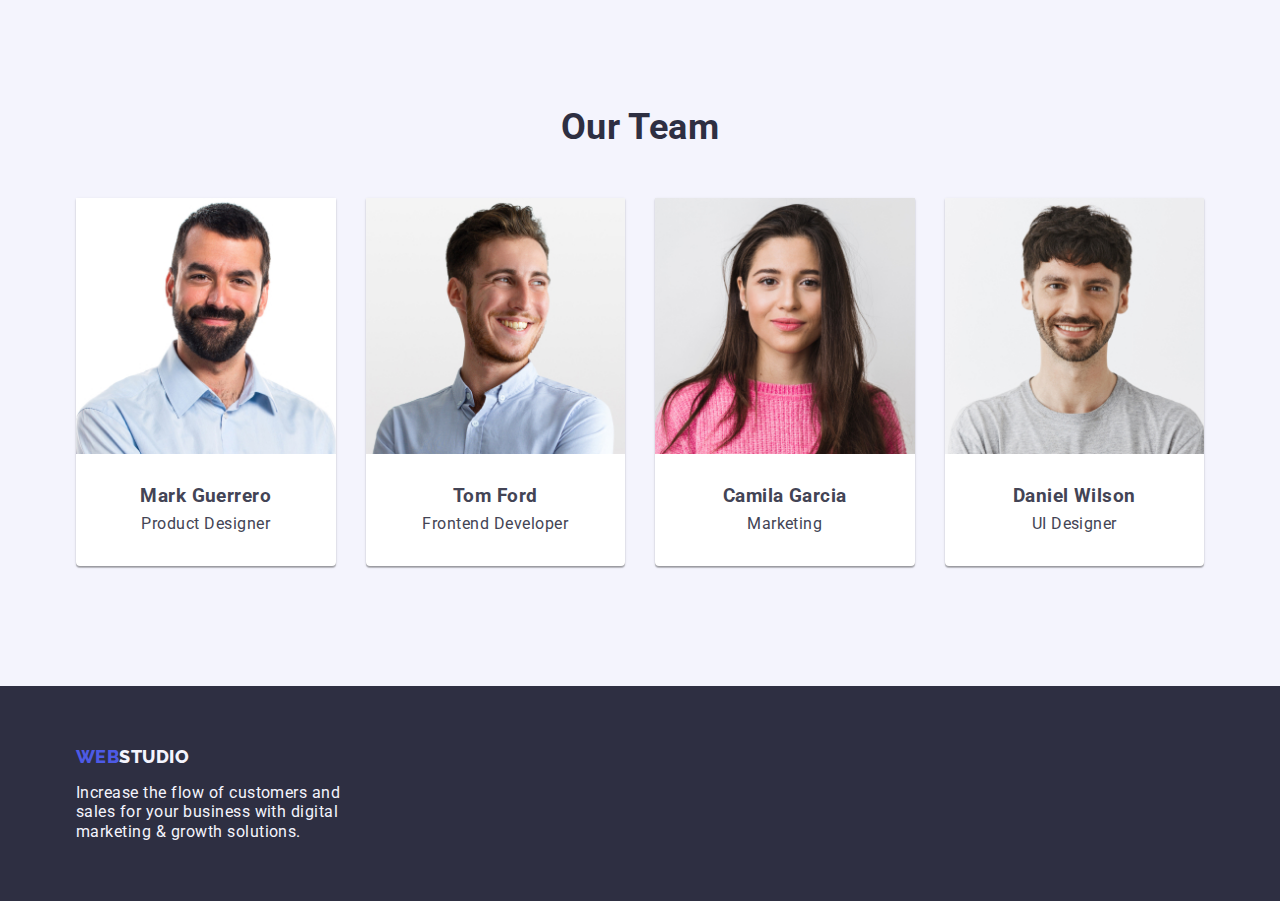
==== commit fb77aa39: "finale" ====
--- a/index.html
+++ b/index.html
@@ -13,40 +13,39 @@
 
 <body>
     <!--header-->
-    <div class="container">
-    <header class="main-header">
-        
+    <header class="page-header">
+        <div class="container menu">
             <nav class="nav">
-                <a class="main-logo" href="index.html">WEB<span class="main-header-logo">STUDIO</span></a>
-                <ul class="link">
-                    <li><a class="main-link" href="index.html">Studio</a></li>
-                    <li><a class="main-link" href="portfolio.html">Porfolio</a></li>
-                    <li><a class="main-link" href="/">Contacts</a></li>
+                <a class="logo link" href="index.html">WEB<span class="logo-black">STUDIO</span></a>
+                <ul class="nav-menu list">
+                    <li class="item"><a class="page current link" href="index.html">Studio</a></li>
+                    <li class="item"><a class="page link" href="portfolio.html">Porfolio</a></li>
+                    <li class="item"><a class="page link" href="/">Contacts</a></li>
                 </ul>
             </nav>
             <address>
-                <ul class="link">
-                    <li><a class="main-link" href="/">info.devstudio.com</a></li>
-                    <li><a class="main-link" href="/">+11(000)111-11-11</a></li>
+                <ul class="contacts-menu list">
+                    <li class="item"><a class="contact link" href="/">info.devstudio.com</a></li>
+                    <li class="item"><a class="contact link" href="/">+11(000)111-11-11</a></li>
                 </ul>
             </address>
-        
+        </div>
     </header>
-    </div>
     <!--Main Section-->
     <main>
-        <section class="section about">
-            <ul class="hero">
-                <li>
-                    <h1 class="heading">Effective Solutions For Your Business</h1>
-                </li>
-                <li><button class="order" type="button">Order Service</button></li>
-            </ul>
+        <section class="hero bg-hero">
+            <div class="container">      
+                    <h1 class="hero-heading">Effective Solutions <br/> For Your Business</h1>
+                
+                <button class="button order" type="button">Order Service</button>
+            
+        </div>
         </section>
 
         <section class="section">
-            <h2 hidden>Features</h2>
+            
             <div class="container">
+                <h2 hidden>Features</h2>
                 <ul class="features">
                     <li class="feature">
                         <h3>Strategy</h3>
@@ -79,10 +78,10 @@
             </div>
         </section>
 
-        <section class="section services">
-            <h2 class="task-title">What Are We Doing</h2>
+        <section class="section no-top-padding">
             <div class="container">
-            <ul class="task">
+                <h2 class="section-title">What Are We Doing</h2>
+            <ul class="task list">
                 <li class="tasks"><img src="images/tech1.jpg" alt="monitor" width="360" /></li>
                 <li class="tasks"><img src="images/tech2.jpg" alt="phoneapp" width="360" /></li>
                 <li class="tasks"><img src="images/tech3.jpg" alt="handyphone" width="360" /></li>
@@ -90,32 +89,32 @@
             </div>
         </section>
 
-        <section class="section team">
-            <h2 class="teams-title"> Our Team </h2>
+        <section class="section bg-team">
             <div class="container">
-            <ul class="teams">
+                <h2 class="section-title"> Our Team </h2>
+            <ul class="teams list">
                 <li class="member"><img src="images/team1.jpg" alt="Mark Guerrero" width="264" />
-                        <div class="member-list">
+                        <div class="members">
                             <h3>Mark Guerrero</h3>
                             <p>Product Designer</p>
                         </div>
                 </li>
                 <li class="member"><img src="images/team2.jpg" alt="Tom Ford" width="264" />
-                        <div class="member-list">
+                        <div class="members">
                             <h3>Tom Ford</h3>
                             <p>Frontend Developer</p>
                         </div>
                 </li>   
                 <li class="member">
                      <img src="images/team3.jpg" alt="Camila Garcia" width="264" />
-                        <div class="member-list">
+                        <div class="members">
                             <h3>Camila Garcia</h3>
                             <p>Marketing</p>
                         </div>
                 </li>
                 <li class="member">
                      <img src="images/team4.jpg" alt="Daniel Wilson" width="264" />
-                        <div class="member-list">
+                        <div class="members">
                             <h3>Daniel Wilson</h3>
                             <p>UI Designer</p>
                         </div>
@@ -125,11 +124,13 @@
         </section>
     </main>
     <!--Footer-->
-    <footer class="footer">
-        <a class="footerlogo" href="index.html">WEB<span class="footer-logo">STUDIO</span></a>
-        <p>Increase the flow of customers and
-            sales for your business with digital
+    <footer class="page-footer bg-footer">
+        <div class="container">
+        <a class="logo link" href="index.html">WEB<span class="logo-white">STUDIO</span></a>
+        <p>Increase the flow of customers and <br/>
+            sales for your business with digital <br/>
             marketing & growth solutions.</p>
+        </div>
     </footer>
 </body>
 
--- a/css/styles.css
+++ b/css/styles.css
@@ -14,134 +14,182 @@
   background-color: var(--background-white);
   color: var(--primary-text);
   font-size: 16px;
+  letter-spacing: 0.03em;
+}
+
+/* css resets */
+h1,
+h2,
+h3,
+h4,
+h5,
+h6,
+p {
   margin: 0;
+}
+
+*,
+*::after,
+*::before {
+  box-sizing: inherit;
+}
+
+img {
+  display: block;
+  max-width: 100%;
+  height: auto;
+}
+
+address {
+  font-style: normal;
+}
+
+.link {
+  text-decoration: none;
+  color: inherit;
+}
+
+.list {
+  list-style: none;
   padding: 0;
-}
-
-
-.nav {
-  display: flex;
-  justify-content: space-between;
-  align-items: center;
-  gap: 76px;
   margin: 0;
-
-}
-
-.address{
-  display: flex;
-  align-items: flex-start;
-  gap: 40px;
+}
+
+.container {
+  width: 1158px;
+  padding-left: 15px;
+  padding-right: 15px;
   margin-left: auto;
-}
-
-.link{
-  display: flex;
-  align-content: flex-end;
-  gap: 40px;
-}
-.container {
-  display: flex;
-  flex-direction: column;
-  justify-content: space-between;
-  align-items: center;
-  max-width: 1158px;
-  width: 100%;
-  margin: auto;
+  margin-right: auto;
 }
 
 .section {
-  padding-top: 12px;
+  padding-top: 120px;
   padding-bottom: 120px;
 }
 
-/* logoandfoot */
-.main-link:hover,
-.footerlogo,
-.main-logo,
-.footer-logo,
-.main-header-logo {
-  color: var(--cta);
-  cursor: pointer;
-  text-decoration: none;
-}
-
-.main-logo {
+.section-title {
+  margin-bottom: 50px;
+  color: var(--dark);
+  font-weight: 700;
+  font-size: 36px;
+  line-height: 1.17;
+  text-align: center;
+}
+
+.section.no-top-padding {
+  padding-top: 0;
+}
+
+/* logo */
+
+.logo {
   color: var(--primary);
-  font-family: 'Raleway', sans-serif;
+  font-family: 'Raleway', 'sans-serif';
+  font-weight: 800;
   font-size: 18px;
-  font-weight: 800;
   line-height: 1.2;
-  display: flex;
-  align-items: center;
-}
-
-.main-header-logo {
+}
+
+.logo-black {
   color: var(--background-grey);
-  font-family: Raleway;
-  font-size: 18px;
-  font-style: normal;
-  font-weight: 800;
-  line-height: 21px;
-  letter-spacing: 0.54px;
-  text-transform: uppercase;
-
-}
-
-.main-link {
-  text-decoration: none;
-}
-
-.main-header {
-  display: flex;
-  justify-content:space-between;
-  align-items: center;
-  width: 100%;
-  margin: 0;
-  margin-left: auto;
-}
-.heading {
+}
+
+.logo-white {
+  color: var(--accent-color);
+}
+
+/* header */
+
+.page-header {
+  border-bottom: 1px solid #ececec;
+}
+
+.menu,
+.nav,
+.nav-menu,
+.contacts-menu {
+  display: flex;
+  align-items: center;
+}
+
+.nav-menu {
+  margin-left: 76px;
+}
+
+.contacts-menu {
+  margin-left: 300px;
+}
+
+.nav-menu .item:not(:last-child),
+.contacts-menu .item:not(:last-child) {
+  margin-right: 65px;
+}
+
+.nav-menu .page,
+.contacts-menu .contact {
+  display: block;
+  padding-top: 32px;
+  padding-bottom: 31px;
+  color: var(--dark);
+  font-weight: 500;
+  font-size: 14px;
+  line-height: 1.14;
+  letter-spacing: 0.02em;
+}
+
+.nav-menu .page:hover,
+.nav-menu .page:focus,
+.contacts-menu .contact:hover,
+.contacts-menu .contact:focus {
+  color: var(--cta)
+}
+
+
+
+/* hero */
+.hero {
+  padding-top: 200px;
+  padding-bottom: 200px;
+  text-align: center;
+}
+
+.bg-hero {
+  background-color: var(--background-grey);
+}
+
+.hero-heading {
   color: var(--background-white);
-  text-align: center;
-  font-family: "Roboto", sans-serif;
   font-weight: 700;
   font-size: 56px;
   line-height: 1.2;
-  font-style: normal;
-  width: 496px;
   letter-spacing: 1.12px;
-  padding-top: 100px; 
-}
-
-.hero {
-  background-color: var(--background-grey);
-  list-style: none;
-  display: flex;
-  flex-direction: column;
-  align-items: center;
-  height: 600px;
-  margin: 0;
-  
-}
-
-/* orderbtn */
+  margin-bottom: 30px;
+}
+
+/* buttons */
+.button {
+  font-family: inherit;
+  letter-spacing: 0.03em;
+  cursor: pointer;
+  border-color: transparent;
+  border-radius: 4px;
+}
+
 .order {
-  border-radius: 4px;
   background-color: var(--primary);
   color: var(--background-white);
-  border: none;
-  cursor: pointer;
-  display: inline-flex;
   padding: 16px 32px;
-  align-items: flex-start;
-  gap: 10px;
-  padding: 16px 32px;
+  font-weight: 700;
+  font-size: 16px;
+  line-height: 1.87;
+  letter-spacing: 0.06em;
   box-shadow: 0px 4px 4px 0px rgba(0, 0, 0, 0.15);
 }
 
-.order:hover: {
+.button.order:hover,
+.button.order:focus {
   background-color: var(--cta);
-  color: var(--background-white)
 }
 
 .features {
@@ -152,61 +200,79 @@
   gap: 40px;
 }
 
-.task-title{
-  text-align: center;
-  color: var(--dark);
-  font-size: 32px;
-  font-weight: 500;
-  margin-bottom: 40px;
-}
-
-.teams-title{
-  text-align: center;
-  color: var(--dark);
-  font-size: 32px;
-  font-weight: 500;
-  margin-bottom: 40px;
-}
-
-.team {
+
+/* our team */
+
+
+
+.teams {
+  display: flex;
+  flex-wrap: wrap;
+  gap: 30px;
+}
+
+.teams .member {
+  flex-basis: calc((100% - 90px)/ 4);
+}
+
+.bg-team {
+  background-color: var(--accent-color);
+}
+
+.teams .member {
+  background-color: var(--background-white);
+  box-shadow: 0px 1px 3px rgba(0, 0, 0, 0.12), 0px 1px 1px rgba(0, 0, 0, 0.14), 0px 2px 1px rgba(0, 0, 0, 0.2);
+  border-radius: 0px 0px 4px 4px;
+}
+
+.member .members {
+  display: flex;
   flex-direction: column;
-  padding: 120px 40px;
-  background-color: var(--accent-color);
-  gap: 40px;
-}
-.member {
-  display: flex;
   justify-content: center;
   align-items: center;
+  gap: 8px;
+  padding: 32px 24px;
+}
+
+.task {
+  display: flex;
+  flex-wrap: wrap;
+  gap: 30px;
+}
+
+.task .tasks {
+  flex-basis: calc((100% - 60px) / 3);
+}
+
+
+/* portfolio */
+
+.option {
+  display: flex;
+  flex-wrap: wrap;
+  gap: 30px;
+  cursor: pointer;
+
+}
+
+.option .cards {
+  flex-basis: calc((100% - 60px) / 3);
+}
+
+.cards .description {
+  display: flex;
   flex-direction: column;
-  gap: 32px;
-  background: var(--background-white);
-  border: 1px solid var(--accent-cornflower);
-  box-shadow:
-      0px 2px 1px 0px rgba(46, 47, 66, 0.08),
-      0px 1px 1px 0px rgba(46, 47, 66, 0.16),
-      0px 1px 6px 0px rgba(46, 47, 66, 0.08);
-  border-radius: 4px;
-}
-  .member-list{
-  width: 100%;
-  display: flex;
-  flex-direction: column;
-  align-items: center;
   gap: 8px;
-  margin-bottom: 32px;
-}
-
-.task,
-.teams, .option {
-  list-style: none;
-  display: flex;
-  justify-content: space-between;
-  align-items: center;
-  gap: 40px;
-}
-
-.option {
+  padding: 32px 20px;
+}
+
+.option .cards {
+  background-color: var(--background-white);
+  box-shadow: 0px 1px 3px rgba(0, 0, 0, 0.12), 0px 1px 1px rgba(0, 0, 0, 0.14), 0px 2px 1px rgba(0, 0, 0, 0.2);
+}
+
+
+.portfolio-select {
   display: flex;
   flex-wrap: wrap;
   justify-content: space-between;
@@ -214,72 +280,6 @@
   row-gap: 48px;
   column-gap: 24px;
 }
-
-.option-items {
-  display: flex;
-  flex-direction: column;
-  background: var(--white, #FFF);
-  width: calc(33.33% - 20px);
-  cursor: pointer;
-  transition: all 0.3s ease-in-out;
-
-} 
-
-.option-item-list {
-  display: flex;
-  flex-direction: column;
-  gap: 10px;
-  padding: 30px 20px;
-  border-bottom: 1px solid var(--accent-cornflower);
-  border-left: 1px solid var(--accent-cornflower);
-  border-right: 1px solid var(--accent-cornflower);
-  margin: 0;
-}
-
-.portfolio-select{
-  display: flex;
-  flex-wrap: wrap;
-  justify-content: space-between;
-  align-items: center;
-  row-gap: 48px;
-  column-gap: 24px;
-}
-
-h2 {
-  flex-wrap: wrap;
-  text-align: center;
-  justify-content: center;
-}
-
-.main-logo {
-  display: flex;
-  align-items: center;
-  font-family: "Raleway", sans-serif;
-  font-size: 18px;
-  font-style: normal;
-  font-weight: 800;
-  text-transform: uppercase;
-  text-decoration: none;
-
-}
-
-.link {
-  color: var(--dark); 
-  list-style: none;
-  display: flex;
-  align-items: flex-start; 
-  margin-left: auto;
-  gap: 40px;
-}
-
-.footer,
-title {
-  background-color: var(--background-grey);
-  font-family: Roboto, sans-serif;
-  color: var(--accent-color);
-  text-decoration: none;
-}
-
 
 .selects {
   border-radius: 4px;
@@ -296,6 +296,7 @@
   font-style: normal;
   font-weight: 500;
   list-style: none;
+  cursor: pointer;
 }
 
 .portfolio-select {
@@ -303,10 +304,10 @@
   list-style: none;
   align-content: center;
   justify-content: center;
-  gap: 24;
-}
-
-.portfolio-select-items{
+  gap: 24px;
+}
+
+.portfolio-select-items {
   display: flex;
   justify-content: center;
   align-items: center;
@@ -319,36 +320,18 @@
   color: var(--background-white);
 }
 
-.footer {
-  display: flex;
-  justify-content: center;
-  align-content: flex-start;
-  flex-direction: column;
-  background: var(--dark);
-  margin: 0;
-  height: 300px;
-  width: 100%;
-  padding-left: 190px;
-}
-.footer p{
+.page-footer {
+  padding-top: 60px;
+  padding-bottom: 60px;
+}
+
+.bg-footer {
+  background-color: var(--background-grey);
+}
+
+.page-footer p {
   font-size: 16px;
   color: var(--accent-color);
-  width: 264px;
   line-height: 1.2;
   margin-top: 16px;
-}
-
-.footerlogo {
-  color: var(--primary);
-  font-family: 'Raleway', sans-serif;
-  font-size: 18px;
-  font-style: normal;
-  font-weight: 800;
-  line-height: 1.5;
-  letter-spacing: 0.54px;
-  text-transform: uppercase;
-}
-
-.footer-logo {
-  color: white;
 }